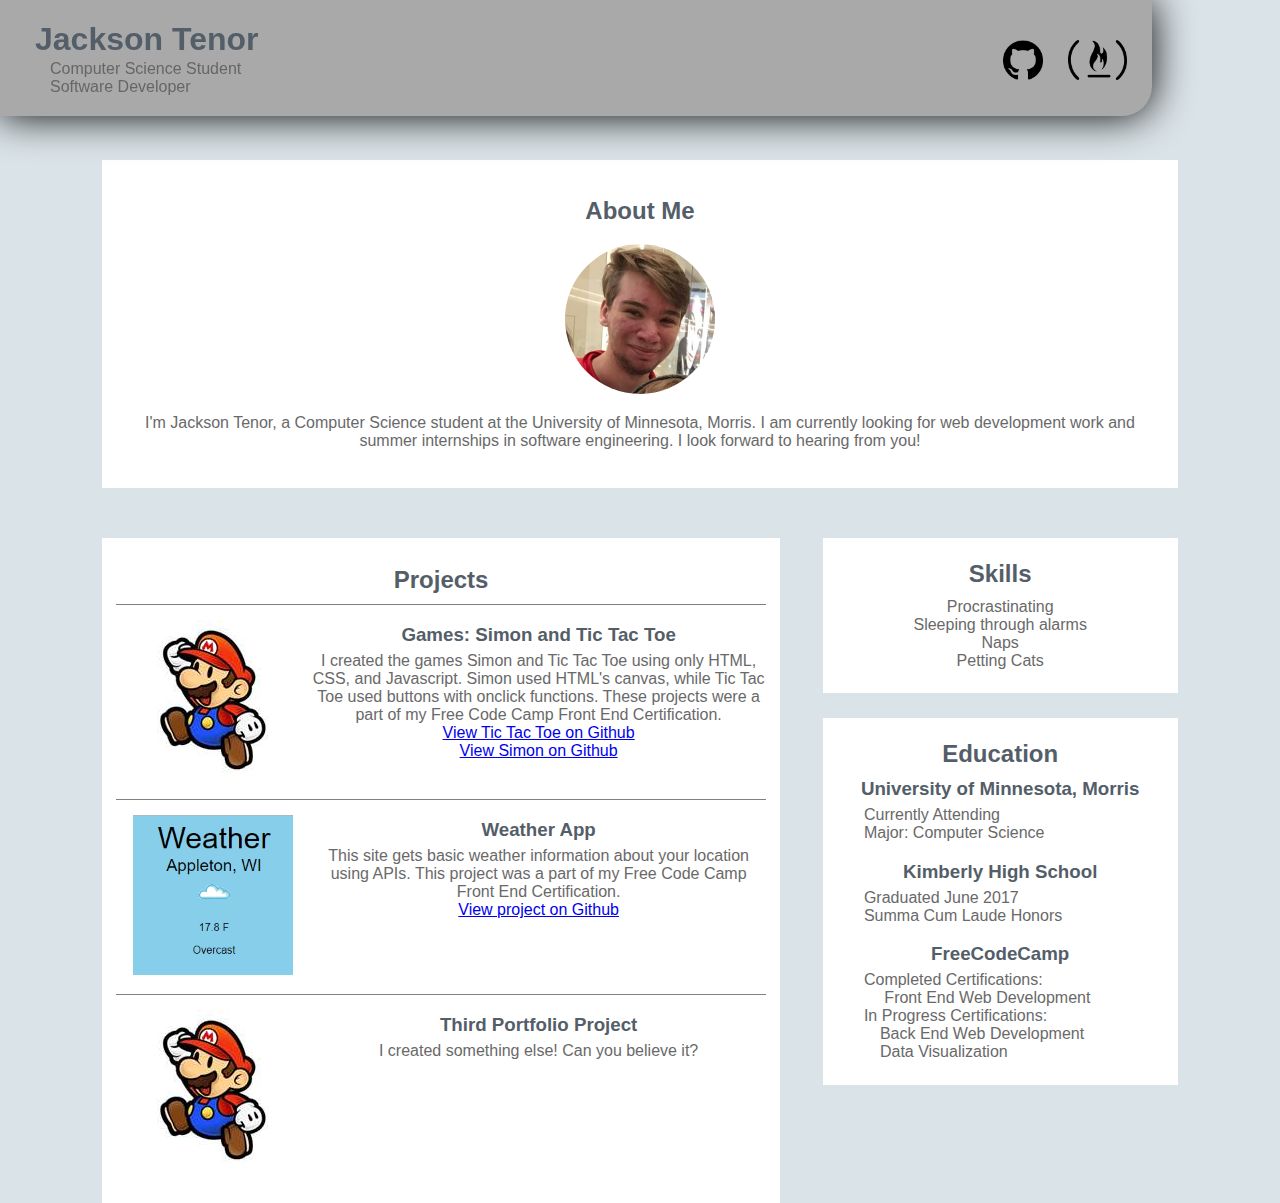
==== index.html @ 19e6c0c5 "Original" ====
<!doctype html>
<html>
<head>
    <meta charset="utf-8">
    <title>Jackson Tenor</title>

    <link rel="stylesheet" href="index.css">

</head>
<body>
<div class="header">
    <div style="float: left">
        <h1>Jackson Tenor</h1>
        <p class="subtitle">Computer Science Student<br>
            Software Developer</p>
    </div>
    <div>
        <div>
            <a style="float:right" href="https://www.freecodecamp.org/nobodyly">
                <img class="verticalCenter icon" src="Images/FreeCodeCamp.png" />
            </a>
        </div>
        <div>
            <a style="float:right" href="https://github.com/JacksonTenor">
                <img class="verticalCenter icon" src="Images/github.png" />
            </a>
        </div>
    </div>
</div>

<div class="headSpacer">

</div>

<div class="contentRow">
    <div class="block">
        <h2 class="cardTitle">About Me</h2>
        <div style="padding-bottom: 30px; display: block; margin: auto; height: 150px; width: 150px; overflow: hidden">
            <img style="height: 150px; border-radius: 50%;" src="Images/myself.png" />
        </div>
        <p class="cardContent">
            I'm Jackson Tenor, a Computer Science student at the University of Minnesota, Morris. I am currently looking for
             web development work and summer internships in software engineering. I look forward to hearing from you!
        </p>
    </div>


</div>
<div class="spacer">
</div>
<div class="contentRow">
    <div class="smallRow" style="float:right;">
        <div class="block">
            <h2 class="cardTitle"> Skills </h2>
            <p class="cardContent">
                Procrastinating <br>
                Sleeping through alarms <br>
                Naps <br>
                Petting Cats
            </p>
        </div>
        <div class="smallSpacer">
        </div>
        <div class="block">
            <h2 class="cardTitle"> Education </h2>
            <div class="cardContent">
                <div>
                    <h3>University of Minnesota, Morris </h3>
                    <p style=" padding-left: 10%; text-align: left">
                        Currently Attending <br>
                        Major: Computer Science <br>
                    </p>
                </div>
                <div>
                    <h3>Kimberly High School </h3>
                    <p style=" padding-left: 10%; text-align: left">
                        Graduated June 2017 <br>
                        Summa Cum Laude Honors <br>
                    </p>
                </div>
                <div>
                    <h3>FreeCodeCamp</h3>
                    <p style=" padding-left: 10%; text-align: left">
                        Completed Certifications: <br>
                        &emsp; Front End Web Development<br>
                        In Progress Certifications: <br>
                        &emsp;Back End Web Development <br>
                        &emsp;Data Visualization
                    </p>
                </div>
            </div>
        </div>
    </div>
    <div class="largeRow" style="float:left;">
        <div class="block">
            <h2 class="cardTitle"> Projects </h2>
            <div class="cardContent">
                <div class="listItem">
                    <img src="Images/icon.jpg" class="portfolioIcon"/>
                    <div class="portfolioDesc">
                        <h3> Games: Simon and Tic Tac Toe </h3>
                        <p> I created the games Simon and Tic Tac Toe using only HTML, CSS, and Javascript. Simon used
                            HTML's canvas, while Tic Tac Toe used buttons with onclick functions. These projects were a part of
                            my Free Code Camp Front End Certification. <br>
                            <a href="https://github.com/JacksonTenor/Weather-App">View Tic Tac Toe on Github</a> <br>
                            <a href="https://github.com/JacksonTenor/Weather-App">View Simon on Github</a></p>
                    </div>
                </div>
                <div class="listItem">
                    <img src="Images/WeatherApp.png" class="portfolioIcon"/>
                    <div class="portfolioDesc">
                        <h3> Weather App </h3>
                        <p> This site gets basic weather information about your location using APIs. This project was a part of my Free Code Camp Front End Certification. <br>
                            <a href="https://github.com/JacksonTenor/Weather-App">View project on Github</a>
                        </p>
                    </div>
                </div>
                <div class="listItem">
                    <img src="Images/icon.jpg" class="portfolioIcon"/>
                    <div class="portfolioDesc">
                        <h3> Third Portfolio Project </h3>
                        <p> I created something else! Can you believe it?</p>
                    </div>
                </div>
            </div>
        </div>
    </div>


</div>
</body>
</html>
---- index.css ----
body {
    font-family: 'Lato', sans-serif;
    padding: 0;
    margin: 0;
    background-color: #DAE3E7;
    color: #545e69;

}

p {
    color: dimgrey;

}
h1 {
    padding-left: 15px;
    margin-left: 20px;
}

h3 {
    margin-bottom: -10px;
}
.contentRow {
    width: 84%;
    margin-left: 8%;
}
.subtitle {
    margin: -20px 0 20px 50px;
    padding-top: 0;
    color: #666666;
}
.header {
    width: 90%;
    position: fixed;
    margin: 0;
    padding: 0;
    top: 0;
    left: 0;
    box-shadow: black 0 0 40px;
    border-radius: 0 0 30px 0;
    background-color: darkgrey;
}

.icon {
    height: 40px;
    margin-top: 40px;
    margin-right: 25px;
}

.headSpacer {
    height: 160px;
}

.spacer {
    height: 50px;
}

.smallSpacer {
    height: 25px;
}
.cardTitle {
    text-align: center;
    margin-top: 15px;
}

.cardContent {
    text-align: center;
    margin-top: -10px;
}


.listItem {
    border-top: 1px solid grey;
    clear: both;
    padding-bottom: 15px;
}

.portfolioIcon {
    padding-top: 15px;
    max-width: 27%;
    max-height: 160px;
}

.portfolioDesc {
    float: right;
    width: 70%;
}

.smallRow {
    width: 33%;
}

.largeRow {
    width: 63%;
}
.block {
    background-color: white;
    padding: 2%;
}
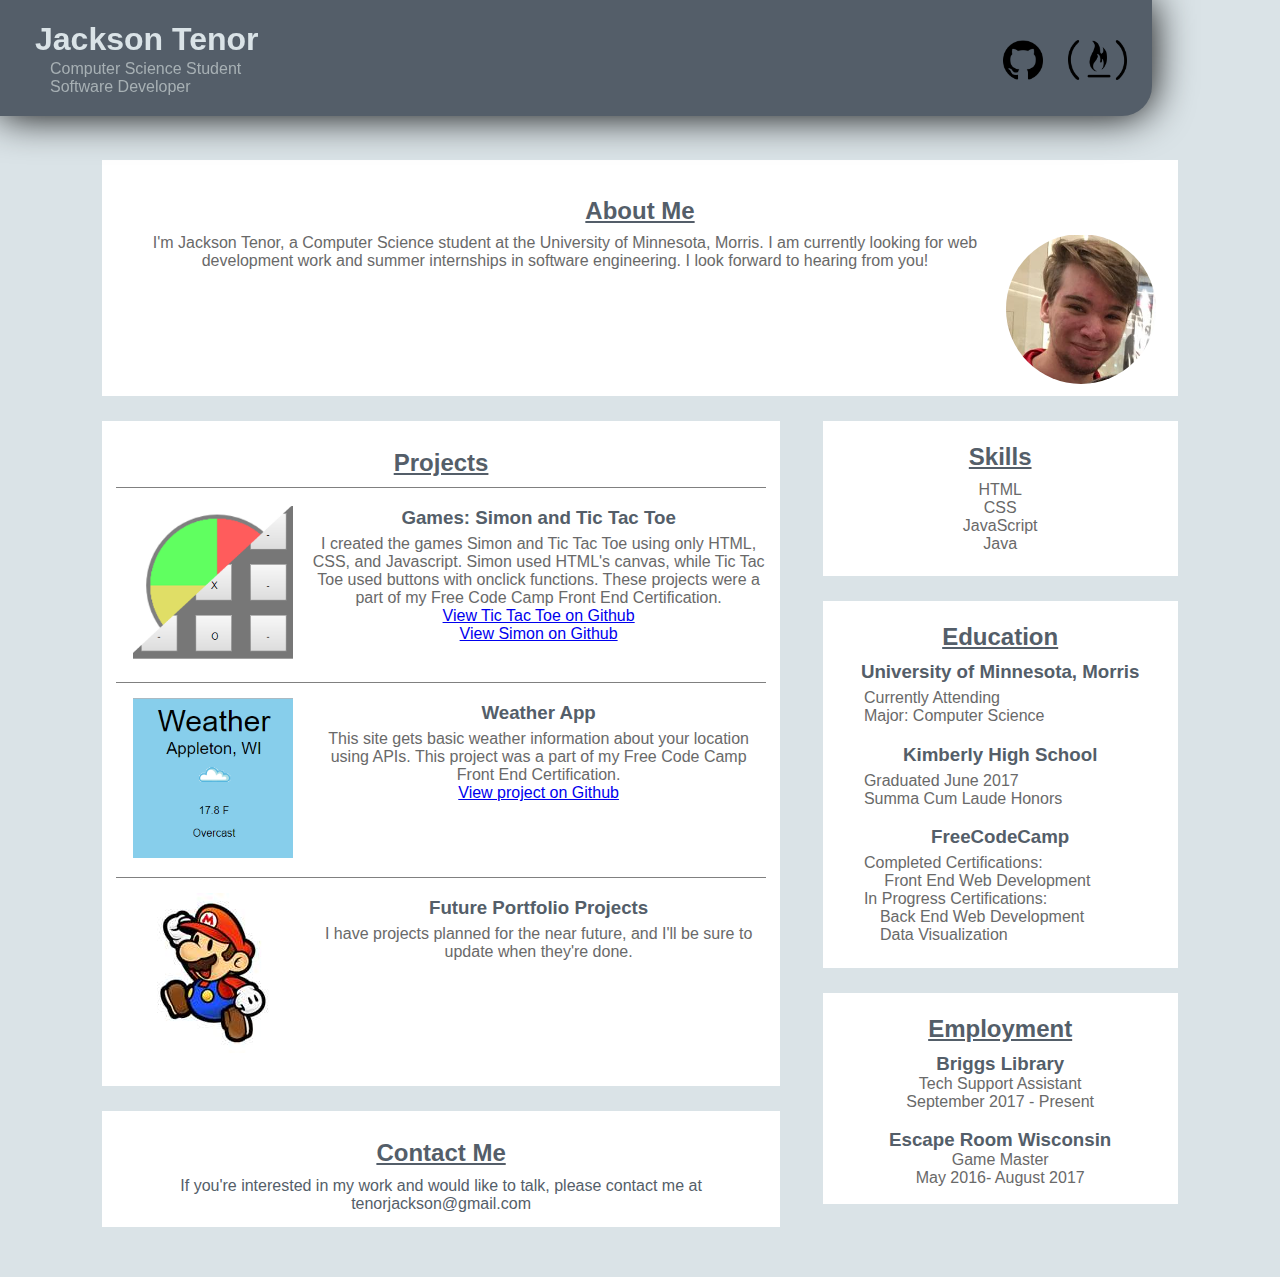
==== commit 292f5833: "Updating" ====
--- a/index.html
+++ b/index.html
@@ -15,16 +15,12 @@
             Software Developer</p>
     </div>
     <div>
-        <div>
-            <a style="float:right" href="https://www.freecodecamp.org/nobodyly">
-                <img class="verticalCenter icon" src="Images/FreeCodeCamp.png" />
-            </a>
-        </div>
-        <div>
-            <a style="float:right" href="https://github.com/JacksonTenor">
-                <img class="verticalCenter icon" src="Images/github.png" />
-            </a>
-        </div>
+        <a style="float:right" href="https://www.freecodecamp.org/nobodyly">
+            <img class="verticalCenter icon" src="Images/FreeCodeCamp.png" />
+        </a>
+        <a style="float:right" href="https://github.com/JacksonTenor">
+            <img class="verticalCenter icon" src="Images/github.png" />
+        </a>
     </div>
 </div>
 
@@ -35,28 +31,28 @@
 <div class="contentRow">
     <div class="block">
         <h2 class="cardTitle">About Me</h2>
-        <div style="padding-bottom: 30px; display: block; margin: auto; height: 150px; width: 150px; overflow: hidden">
-            <img style="height: 150px; border-radius: 50%;" src="Images/myself.png" />
+        <div style="min-height: 140px;">
+            <img align="right" style="height: 150px; border-radius: 50%;" src="Images/myphoto.png" />
+            <p class="cardContent">
+                I'm Jackson Tenor, a Computer Science student at the University of Minnesota, Morris. I am currently looking for
+                web development work and summer internships in software engineering. I look forward to hearing from you!
+            </p>
         </div>
-        <p class="cardContent">
-            I'm Jackson Tenor, a Computer Science student at the University of Minnesota, Morris. I am currently looking for
-             web development work and summer internships in software engineering. I look forward to hearing from you!
-        </p>
     </div>
 
 
 </div>
-<div class="spacer">
+<div class="smallSpacer">
 </div>
 <div class="contentRow">
     <div class="smallRow" style="float:right;">
         <div class="block">
             <h2 class="cardTitle"> Skills </h2>
             <p class="cardContent">
-                Procrastinating <br>
-                Sleeping through alarms <br>
-                Naps <br>
-                Petting Cats
+                HTML<br>
+                CSS<br>
+                JavaScript<br>
+                Java
             </p>
         </div>
         <div class="smallSpacer">
@@ -90,13 +86,35 @@
                 </div>
             </div>
         </div>
+        <div class="smallSpacer">
+        </div>
+        <div class="block">
+            <h2 class="cardTitle"> Employment </h2>
+            <div class="cardContent">
+                <div>
+                    <h3>Briggs Library</h3>
+                    <p style="margin: 10px;">
+                        Tech Support Assistant<br>
+                        September 2017 - Present
+                    </p>
+                </div>
+                <div>
+                    <h3>Escape Room Wisconsin</h3>
+                    <p style="margin: 10px;">
+                        Game Master<br>
+                        May 2016- August 2017
+                    </p>
+                </div>
+            </div>
+        </div>
     </div>
+
     <div class="largeRow" style="float:left;">
         <div class="block">
             <h2 class="cardTitle"> Projects </h2>
             <div class="cardContent">
                 <div class="listItem">
-                    <img src="Images/icon.jpg" class="portfolioIcon"/>
+                    <img src="Images/games.png" class="portfolioIcon"/>
                     <div class="portfolioDesc">
                         <h3> Games: Simon and Tic Tac Toe </h3>
                         <p> I created the games Simon and Tic Tac Toe using only HTML, CSS, and Javascript. Simon used
@@ -118,15 +136,26 @@
                 <div class="listItem">
                     <img src="Images/icon.jpg" class="portfolioIcon"/>
                     <div class="portfolioDesc">
-                        <h3> Third Portfolio Project </h3>
-                        <p> I created something else! Can you believe it?</p>
+                        <h3> Future Portfolio Projects </h3>
+                        <p>I have projects planned for the near future, and I'll be sure to update when they're done.</p>
                     </div>
                 </div>
             </div>
         </div>
+        <div class="smallSpacer">
+        </div>
+        <div class="block">
+            <h2 class="cardTitle"> Contact Me </h2>
+            <div class="cardContent">
+                If you're interested in my work and would like to talk, please contact me at tenorjackson@gmail.com
+            </div>
+        </div>
+    </div>
+    <div class="spacer">
+
     </div>
 
+</div>
 
-</div>
 </body>
 </html>--- a/index.css
+++ b/index.css
@@ -1,99 +1,111 @@
-
-body {
-    font-family: 'Lato', sans-serif;
-    padding: 0;
-    margin: 0;
-    background-color: #DAE3E7;
-    color: #545e69;
-
-}
-
-p {
-    color: dimgrey;
-
-}
-h1 {
-    padding-left: 15px;
-    margin-left: 20px;
-}
-
-h3 {
-    margin-bottom: -10px;
-}
-.contentRow {
-    width: 84%;
-    margin-left: 8%;
-}
-.subtitle {
-    margin: -20px 0 20px 50px;
-    padding-top: 0;
-    color: #666666;
-}
-.header {
-    width: 90%;
-    position: fixed;
-    margin: 0;
-    padding: 0;
-    top: 0;
-    left: 0;
-    box-shadow: black 0 0 40px;
-    border-radius: 0 0 30px 0;
-    background-color: darkgrey;
-}
-
-.icon {
-    height: 40px;
-    margin-top: 40px;
-    margin-right: 25px;
-}
-
-.headSpacer {
-    height: 160px;
-}
-
-.spacer {
-    height: 50px;
-}
-
-.smallSpacer {
-    height: 25px;
-}
-.cardTitle {
-    text-align: center;
-    margin-top: 15px;
-}
-
-.cardContent {
-    text-align: center;
-    margin-top: -10px;
-}
-
-
-.listItem {
-    border-top: 1px solid grey;
-    clear: both;
-    padding-bottom: 15px;
-}
-
-.portfolioIcon {
-    padding-top: 15px;
-    max-width: 27%;
-    max-height: 160px;
-}
-
-.portfolioDesc {
-    float: right;
-    width: 70%;
-}
-
-.smallRow {
-    width: 33%;
-}
-
-.largeRow {
-    width: 63%;
-}
-.block {
-    background-color: white;
-    padding: 2%;
-}
+
+body {
+    font-family: 'Lato', sans-serif;
+    padding: 0;
+    margin: 0;
+    background-color: #DAE3E7;
+    color: #545e69;
+
+}
+
+p {
+    color: dimgrey;
+
+}
+h1 {
+    padding-left: 15px;
+    margin-left: 20px;
+}
+
+h2 {
+    text-decoration: underline;
+}
+h3 {
+    margin-bottom: -10px;
+}
+.contentRow {
+    width: 84%;
+    margin-left: 8%;
+}
+.subtitle {
+    margin: -20px 0 20px 50px;
+    padding-top: 0;
+    color: #a7b0b4;
+}
+.header {
+    width: 90%;
+    position: fixed;
+    margin: 0;
+    padding: 0;
+    top: 0;
+    left: 0;
+    box-shadow: black 0 0 40px;
+    border-radius: 0 0 30px 0;
+    background-color: #545e69;
+    color: #DAE3E7;
+}
+
+.icon {
+    height: 40px;
+    margin-top: 40px;
+    margin-right: 25px;
+}
+
+.headSpacer {
+    height: 160px;
+    clear: both;
+}
+
+.spacer {
+    height: 50px;
+    clear: both;
+}
+
+.smallSpacer {
+    height: 25px;
+    clear: both;
+}
+
+.cardTitle {
+    text-align: center;
+    margin-top: 15px;
+}
+
+.cardContent {
+    text-align: center;
+    margin-top: -10px;
+}
+
+
+.listItem {
+    border-top: 1px solid grey;
+    clear: both;
+    padding-bottom: 15px;
+}
+
+.portfolioIcon {
+    padding-top: 15px;
+    max-width: 27%;
+    max-height: 160px;
+}
+
+.portfolioDesc {
+    float: right;
+    width: 70%;
+}
+
+.smallRow {
+    width: 33%;
+}
+
+.largeRow {
+    width: 63%;
+}
+.block {
+    background-color: white;
+    padding: 2%;
+}
+
+.wide {
+    width: 100%;
+}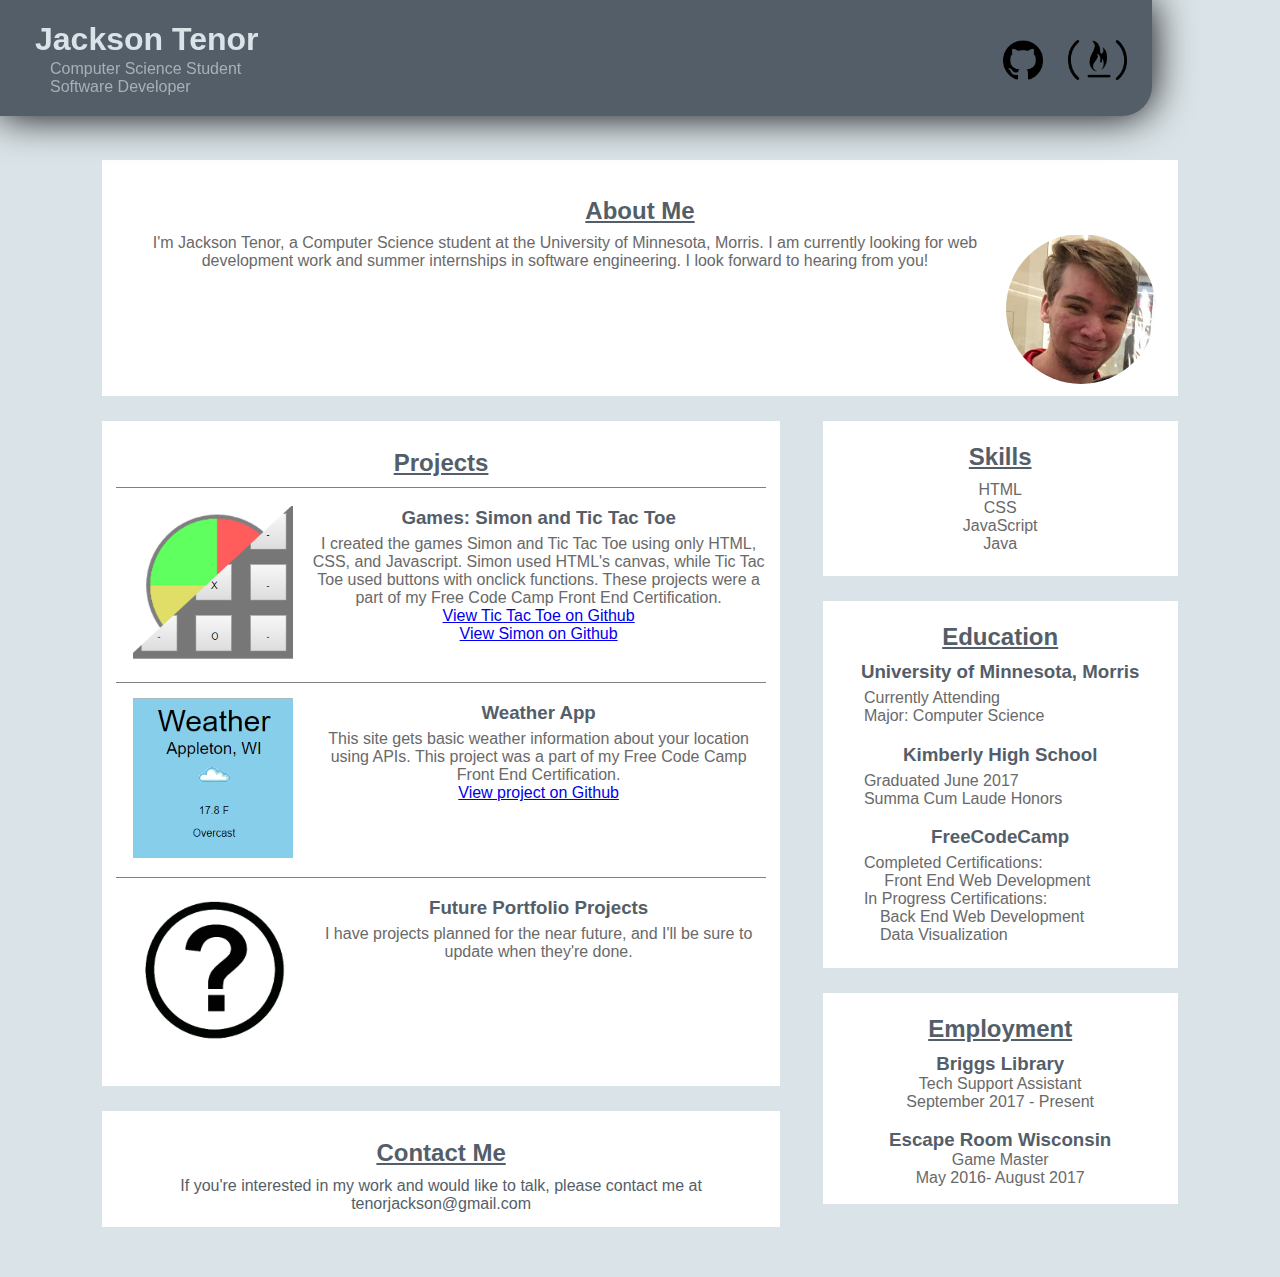
==== commit af4dc405: "Update index.html" ====
--- a/index.html
+++ b/index.html
@@ -134,7 +134,7 @@
                     </div>
                 </div>
                 <div class="listItem">
-                    <img src="Images/icon.jpg" class="portfolioIcon"/>
+                    <img src="Images/blank.png" class="portfolioIcon"/>
                     <div class="portfolioDesc">
                         <h3> Future Portfolio Projects </h3>
                         <p>I have projects planned for the near future, and I'll be sure to update when they're done.</p>
@@ -158,4 +158,4 @@
 </div>
 
 </body>
-</html>+</html>
